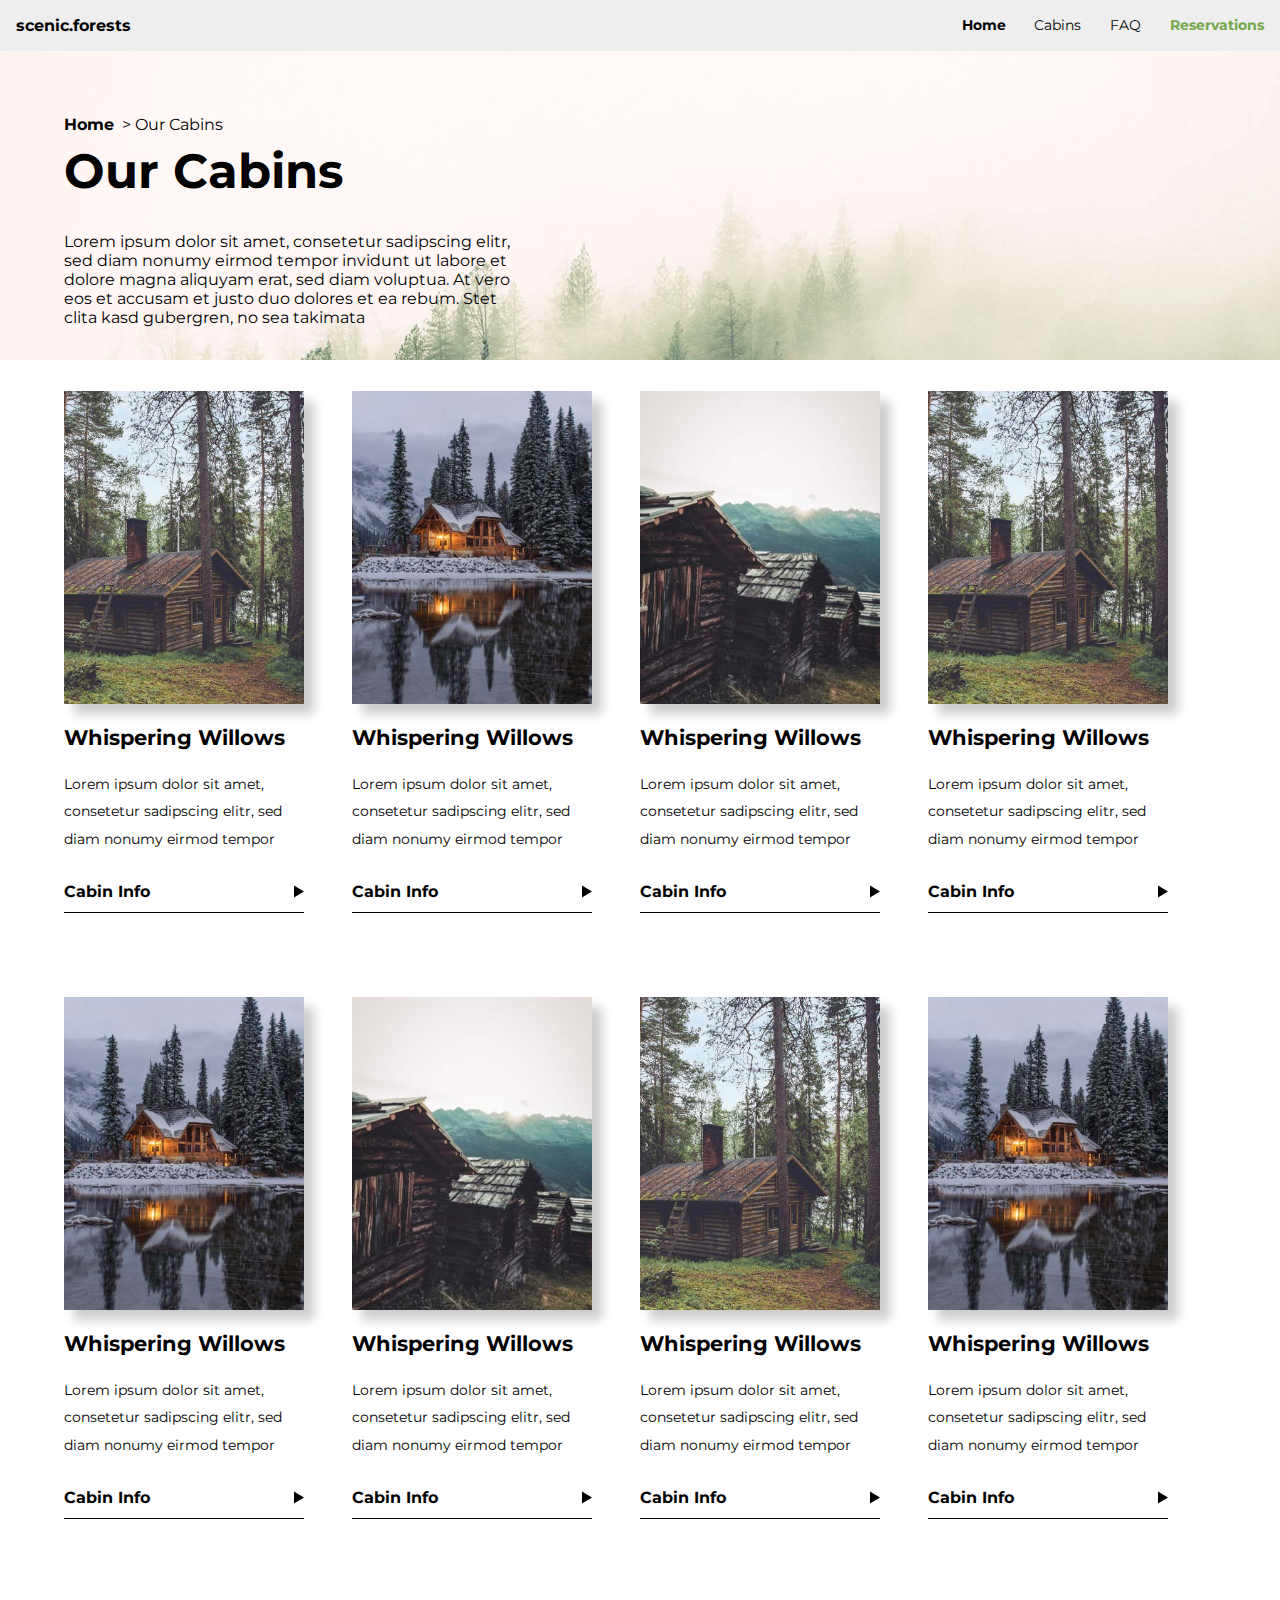
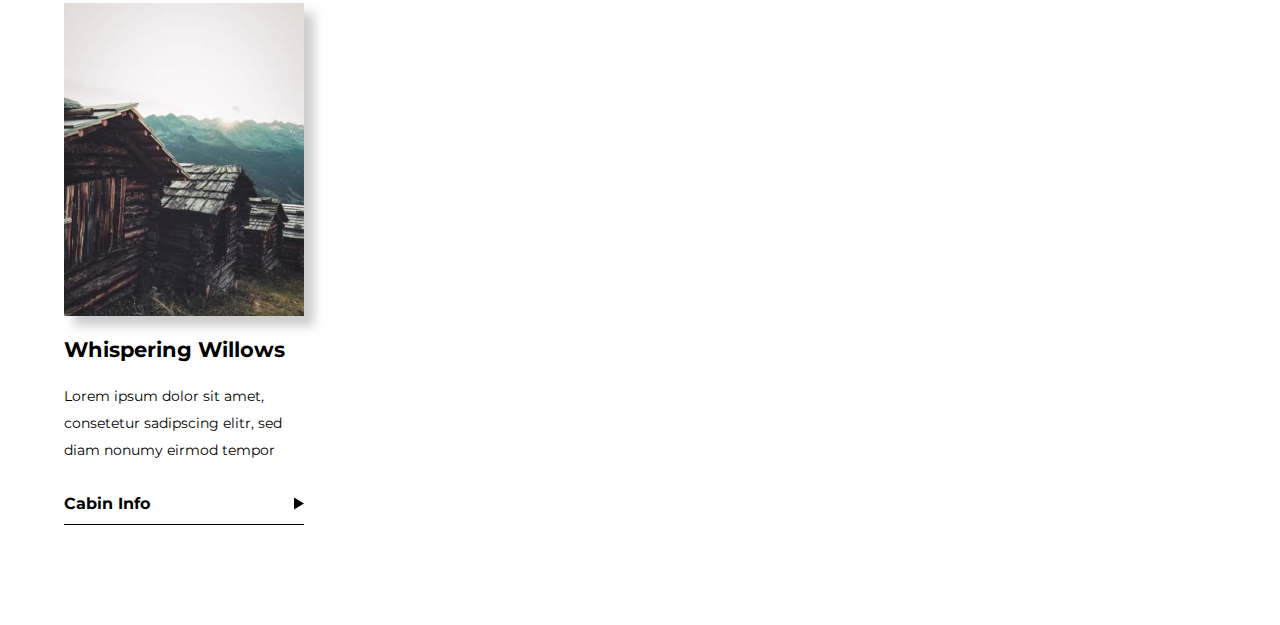
==== cabins.html @ 470239c9 "Added 'cabins' page" ====
<html>
    <head>
        <link rel="stylesheet" href="index.css">
        <link rel="stylesheet" href="sub.css">
    </head>
    <body>
        
        <div class="sub-hero">
            <div class="wrapper no-padding">
                <header>
                    <a href="index.html" class="logo">scenic.forests</a>
                    
                    <nav>
                        <img src="images/menu.svg" class="menu" id="menu-btn" alt="open menu">
                        
                        <ul class="nav" id="nav">
                            <li class="exit" id="exit-btn">
                                <a href="#"><img src="images/exit.svg"></a>
                            </li>
                            <li class="active"><a href="index.html">Home</a></li>
                            <li><a href="cabins.html">Cabins</a></li>
                            <li><a href="#">FAQ</a></li>
                            <li class="res"><a href="#">Reservations</a></li>
                        </ul>
                    </nav>
                </header>
            </div>
            
            
            
            <div class="wrapper hero">

                <div class="main-copy">
                    
                    <div class="bread-wrapper">
                        <ul class="breadcrumbs">
                            <li><a href="index.html">Home</a></li>
                            <li>> Our Cabins</a>
                        </ul>
                    </div>
                    
                    <h1>
                        <span>Our Cabins</span>
                    </h1>
                    
                    <p class="sub-desc">Lorem ipsum dolor sit amet, consetetur sadipscing elitr, sed diam nonumy eirmod tempor invidunt ut labore et dolore magna aliquyam erat, sed diam voluptua. At vero eos et accusam et justo duo dolores et ea rebum. Stet clita kasd gubergren, no sea takimata</p>

                </div>
                
                
                
                <ul class="featured-cabins">
                    <li>
                        <a href="#"><img src="images/cabin1.jpg" class="cabin-img"></a>
                        
                        <p class="cabin-title">Whispering Willows</p>
                        <p class="cabin-desc">Lorem ipsum dolor sit amet, consetetur sadipscing elitr, sed diam nonumy eirmod tempor</p>
                        
                        <a href="#" class="cabin-cta">
                            <span>Cabin Info</span>
                            <img src="images/arrows-black.svg">
                        </a>
                    </li>
                    <li>
                        <a href="#"><img src="images/cabin2.jpg" class="cabin-img"></a>
                        
                        <p class="cabin-title">Whispering Willows</p>
                        <p class="cabin-desc">Lorem ipsum dolor sit amet, consetetur sadipscing elitr, sed diam nonumy eirmod tempor</p>
                        
                        <a href="#" class="cabin-cta">
                            <span>Cabin Info</span>
                            <img src="images/arrows-black.svg">
                        </a>
                    </li>
                    <li>
                        <a href="#"><img src="images/cabin3.jpg" class="cabin-img"></a>
                        
                        <p class="cabin-title">Whispering Willows</p>
                        <p class="cabin-desc">Lorem ipsum dolor sit amet, consetetur sadipscing elitr, sed diam nonumy eirmod tempor</p>
                        
                        <a href="#" class="cabin-cta">
                            <span>Cabin Info</span>
                            <img src="images/arrows-black.svg">
                        </a>
                    </li>
                    <li>
                        <a href="#"><img src="images/cabin1.jpg" class="cabin-img"></a>
                        
                        <p class="cabin-title">Whispering Willows</p>
                        <p class="cabin-desc">Lorem ipsum dolor sit amet, consetetur sadipscing elitr, sed diam nonumy eirmod tempor</p>
                        
                        <a href="#" class="cabin-cta">
                            <span>Cabin Info</span>
                            <img src="images/arrows-black.svg">
                        </a>
                    </li>
                    <li>
                        <a href="#"><img src="images/cabin2.jpg" class="cabin-img"></a>
                        
                        <p class="cabin-title">Whispering Willows</p>
                        <p class="cabin-desc">Lorem ipsum dolor sit amet, consetetur sadipscing elitr, sed diam nonumy eirmod tempor</p>
                        
                        <a href="#" class="cabin-cta">
                            <span>Cabin Info</span>
                            <img src="images/arrows-black.svg">
                        </a>
                    </li>
                    <li>
                        <a href="#"><img src="images/cabin3.jpg" class="cabin-img"></a>
                        
                        <p class="cabin-title">Whispering Willows</p>
                        <p class="cabin-desc">Lorem ipsum dolor sit amet, consetetur sadipscing elitr, sed diam nonumy eirmod tempor</p>
                        
                        <a href="#" class="cabin-cta">
                            <span>Cabin Info</span>
                            <img src="images/arrows-black.svg">
                        </a>
                    </li><li>
                        <a href="#"><img src="images/cabin1.jpg" class="cabin-img"></a>
                        
                        <p class="cabin-title">Whispering Willows</p>
                        <p class="cabin-desc">Lorem ipsum dolor sit amet, consetetur sadipscing elitr, sed diam nonumy eirmod tempor</p>
                        
                        <a href="#" class="cabin-cta">
                            <span>Cabin Info</span>
                            <img src="images/arrows-black.svg">
                        </a>
                    </li>
                    <li>
                        <a href="#"><img src="images/cabin2.jpg" class="cabin-img"></a>
                        
                        <p class="cabin-title">Whispering Willows</p>
                        <p class="cabin-desc">Lorem ipsum dolor sit amet, consetetur sadipscing elitr, sed diam nonumy eirmod tempor</p>
                        
                        <a href="#" class="cabin-cta">
                            <span>Cabin Info</span>
                            <img src="images/arrows-black.svg">
                        </a>
                    </li>
                    <li>
                        <a href="#"><img src="images/cabin3.jpg" class="cabin-img"></a>
                        
                        <p class="cabin-title">Whispering Willows</p>
                        <p class="cabin-desc">Lorem ipsum dolor sit amet, consetetur sadipscing elitr, sed diam nonumy eirmod tempor</p>
                        
                        <a href="#" class="cabin-cta">
                            <span>Cabin Info</span>
                            <img src="images/arrows-black.svg">
                        </a>
                    </li>
                </ul>
            </div>

        </div>
    
        
        <script src="index.js"></script>
    </body>
</html>
---- index.css ----
@import url('https://fonts.googleapis.com/css2?family=Montserrat:wght@400;700&family=Playfair+Display&display=swap');

html, body {
    margin: 0;
    padding: 0;
}

body {
    background: #D8EACB;
    font-family: 'Montserrat', sans-serif;
}

a {
    text-decoration: none;
}

ul {
    list-style: none;
    padding: 0;
    margin: 0;
}

img {
    width: 100%;
}

header {
    display: flex;
    justify-content: space-between;
    background: #EEEEEE;
    padding: .5em;
}

.logo {
    color: black;
    font-weight: bold;
}

.menu {
    cursor: pointer;
}

nav ul {
    visibility: hidden;
    opacity: 0;
    position: fixed;
    width: 100%;
    top: 0;
    left: 0;
    background: #72A84A;
    height: 100vh;
    padding-top: 5em;
    z-index: 100;
}

nav ul li a {
    color: black;
    font-size: 1.5em;
    font-weight: bold;
    padding: 1em;
    display: block
}

.exit a {
    width: 30px;
    height: 30px;
    position: absolute;
    top: 0;
    right:0;
}

.open-nav {
    visibility: unset;
    opacity: 1;
    transform: translateX(0);
}

.forest-hero {
    background: url('/images/forest.jpg');
    background-size: cover;
    color: white;
}

.wrapper {
    padding: .5em;
    text-align: center;
}

.no-padding {
    padding: 0
}

.subtitle {
    padding: 3em 0 .5em;
}

h1 span {
    display: block;
}

.cta {
    display: inline-block;
    padding: 1em;
    background:  #72A84A;
    font-weight: bold;
    color: white;
    margin-bottom: 3em;
    margin-top: 1em;
}

ul.featured-cabins {
    width: 60%;
    margin: 0 auto;
}

ul.featured-cabins li {
    margin-bottom: 3em;
}

.cabin-img {
    box-shadow: 10px 10px 10px rgba(0, 0, 0, 0.2);
}

.cabin-title {
    font-size: 1.3em;
    font-weight: bold;
}

.cabin-desc,
ul.features li p,
.left p {
    line-height: 1.9em;
    font-size: .8em;
    margin-bottom: 2em;
}

.cabin-cta {
    cursor: pointer;
    display: flex;
    justify-content: space-between;
    position: relative;
}

.cabin-cta:after{
    position: absolute;
    content: '';
    bottom: -12px;
    background: white;
    width: 100%;
    height: 1px
}

.cabin-cta span {
    color: white;
    font-weight: bold;
}

.cabin-cta img{
    width: 10px
}

.feature-container {
    background: #1A1A1A;
    color: white;
}

ul.features {
    margin: 3em auto;
    width: 70%;
}

ul.features li img {
    width: 40px;
}

ul.features li p {
    color: #CCCCCC;
}


.main-quote {
    font-family: 'Playfair Display', serif;
    font-size: 2.2em;
    font-style: italic;
    margin-bottom: .5em;
}

.main-cite {
    margin-bottom: 3em;
    display: block;
}

ul.testimonials {
    margin: 3em 0;
}

ul.testimonials li {
    margin-bottom: 3em;
}

.test-img {
    width: 50px;
    height: 50px;
    border-radius: 50%;
}

p.test-desc {
    font-family: 'Playfair Display', serif;
    font-style: italic;
}

p.test-auth {
    font-weight: bold;
    font-size: .85em;
}

.last-container {
    position: relative;
}

.fern {
    position: absolute;
    bottom: 0;
    left: 0;
    z-index: 1;
    width: 80%;
    opacity: .1
}

@media (min-width: 550px) {
    .menu,
    .exit {
        display: none;
    }

    header {
        padding: 1em
    }

    ul.nav {
        visibility: unset;
        opacity: 1;
        background: none;
        display: flex;
        margin: 0;
        padding: 0;
        position: unset;
        height: auto;
    }
    ul.nav li a {
        font-size: .9em;
        padding: 0 1em;
        font-weight: normal;
    }

    ul.nav li:last-child a {
        padding-right: 0;
    }

    ul.nav .active a {
        font-weight: bold;
    }

    ul.nav .res a {
        color: #72A84A;
        font-weight: bold;
    }

    ul.featured-cabins {
        width: 90%;
        display: grid;
        grid-template-columns: repeat(3, auto);
        grid-gap: 3em;
    }

}

@media (min-width: 650px) {
    ul.features{
        width: 90%;
        display: grid;
        grid-template-columns: repeat(3, auto);
        grid-gap: 3em;
    }
}

@media (min-width: 900px) {
    .wrapper {
        text-align: left;
    }
    .flex {
        display: flex;
    }
    .hero {
        padding: 8em 4em;
    }
    .last-container {
        padding: 0 4em;
    }
    .main-copy {
        width: 40%;
    }
    p.subtitle {
        margin: 0 0 1em;
        padding: 0
    }
    h1 {
        font-size: 3em;
        margin-top: 0;
    }
    ul.featured-cabins {
        width: 70%
    }

    .main-quote,
    .main-cite {
        text-align: center;
    }
    .main-quote {
        font-size: 3em;
        margin-top: 2em;
    }
    .main-cite {
        font-size: 1.5em;
        margin-bottom: 3em;
    }

    .bio {
        width: 90%;
    }

    ul.testimonials {
        margin-left: 2em;
        width: 100%
    }
    ul.testimonials li {
        display: flex;
        background: white;
        padding: 1.5em;
        margin-bottom: 1em;
    }

    .test-img {
        margin-right: 1em;
    }
    .test-desc {
        margin-top: .5em;
        font-size: 1.1em;
        margin-bottom: 0;
    }

    .fern {
        width: 20%;
    }

    .cabin-desc, ul.features li p, .left p {
         font-size: .9em;
    }



}
---- sub.css ----
body {
    background: white;
}

.sub-hero {
    background: url('/images/forest-bg-2.jpg');
    background-size: cover;
    height: 40vh;
}

.bread-wrapper {
    display: grid;
    justify-content: center;
    margin: 3em 0 0;
}

ul.breadcrumbs {
    display: flex;
    margin-bottom: .5em;
}

ul.breadcrumbs li a {
    color: black;
    margin-right: .5em;
    font-weight: bold;
}

h1 {
    margin-top: 0;
}

.sub-desc {
    width: 80%;
    margin: 0 auto;
}

ul.featured-cabins {
    display: grid;
    grid-template-columns: repeat(auto-fit, minmax(240px, 200px));
    width: 100%;
    place-content: center;
    margin-top: 4em;
}

.cabin-cta span {
    color: black;
}

.cabin-cta:after {
    background: black;
}

@media (min-width: 900px) {
    .hero {
        padding: 4em;
    }
    
    ul.featured-cabins {
        place-content: flex-start;
    }
    
    .bread-wrapper {
        display: unset;
    }
    
    .sub-desc {
        width: 100%;
    }
}
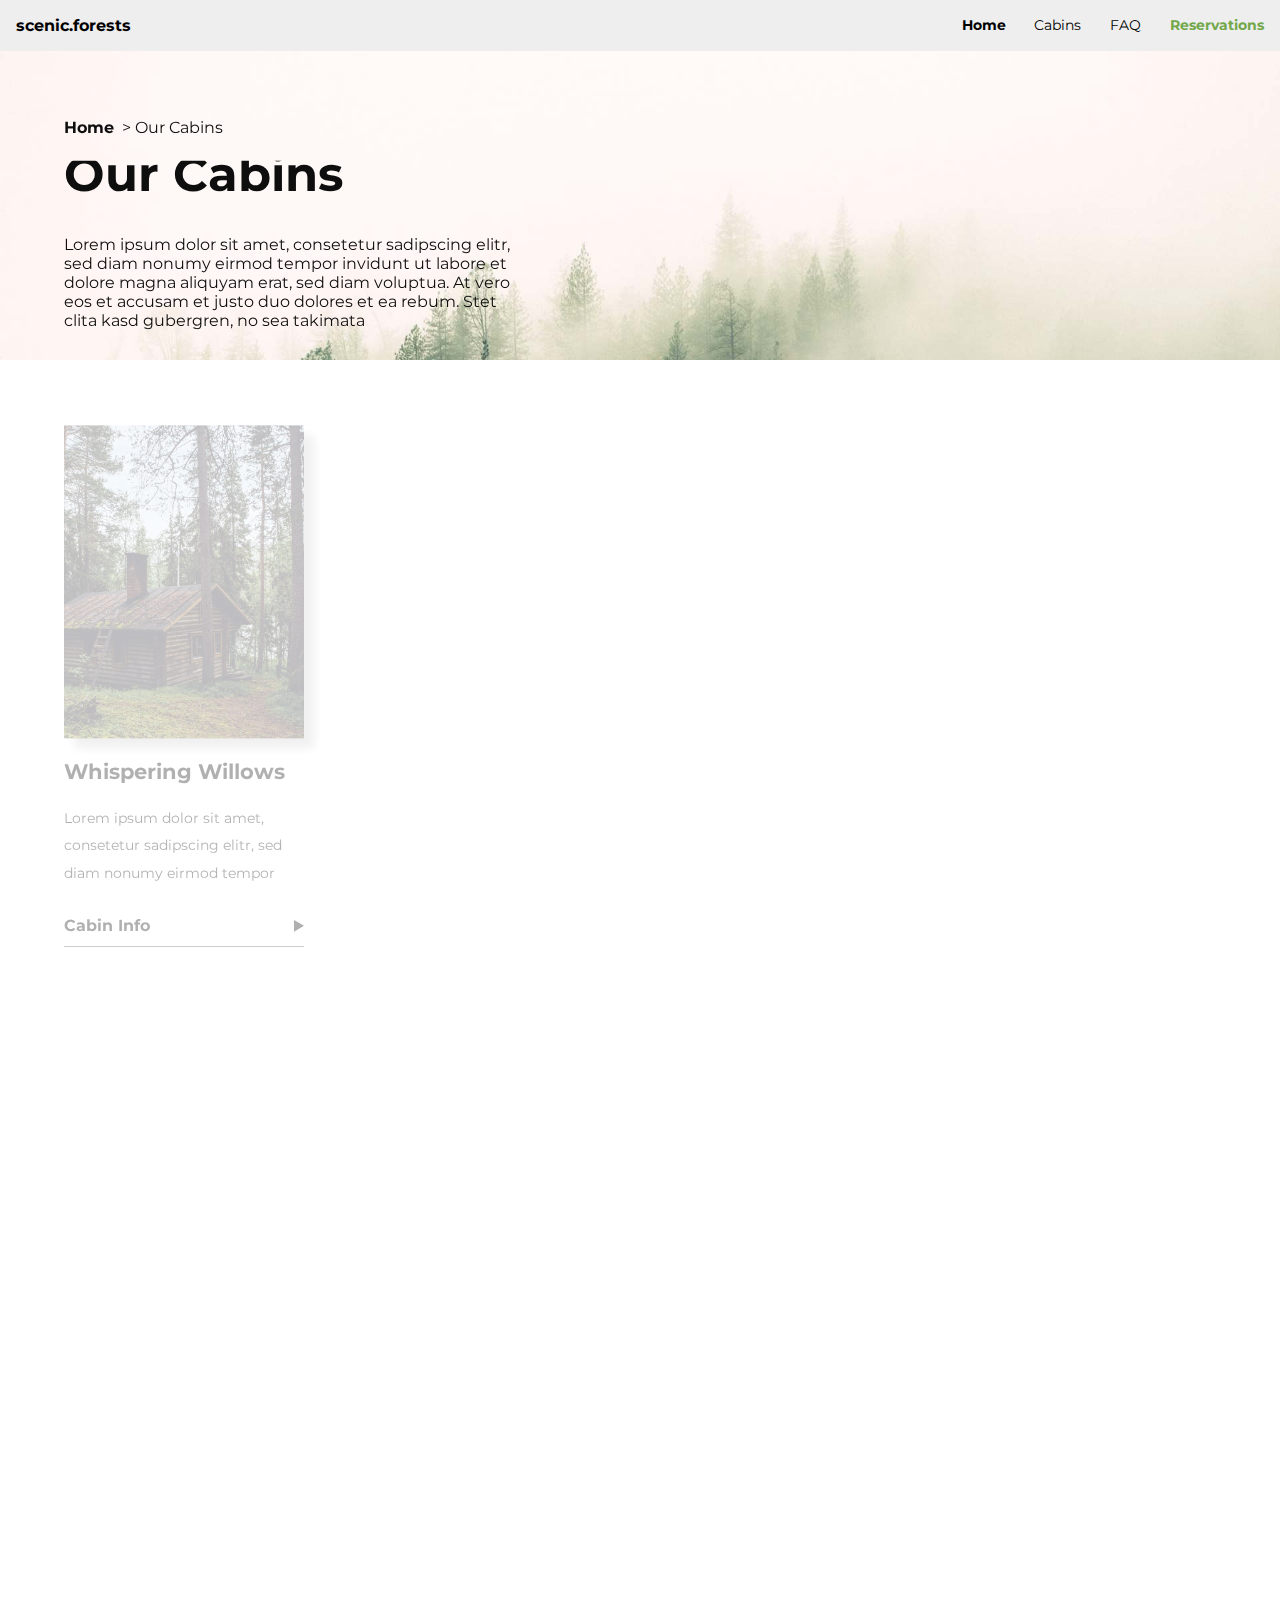
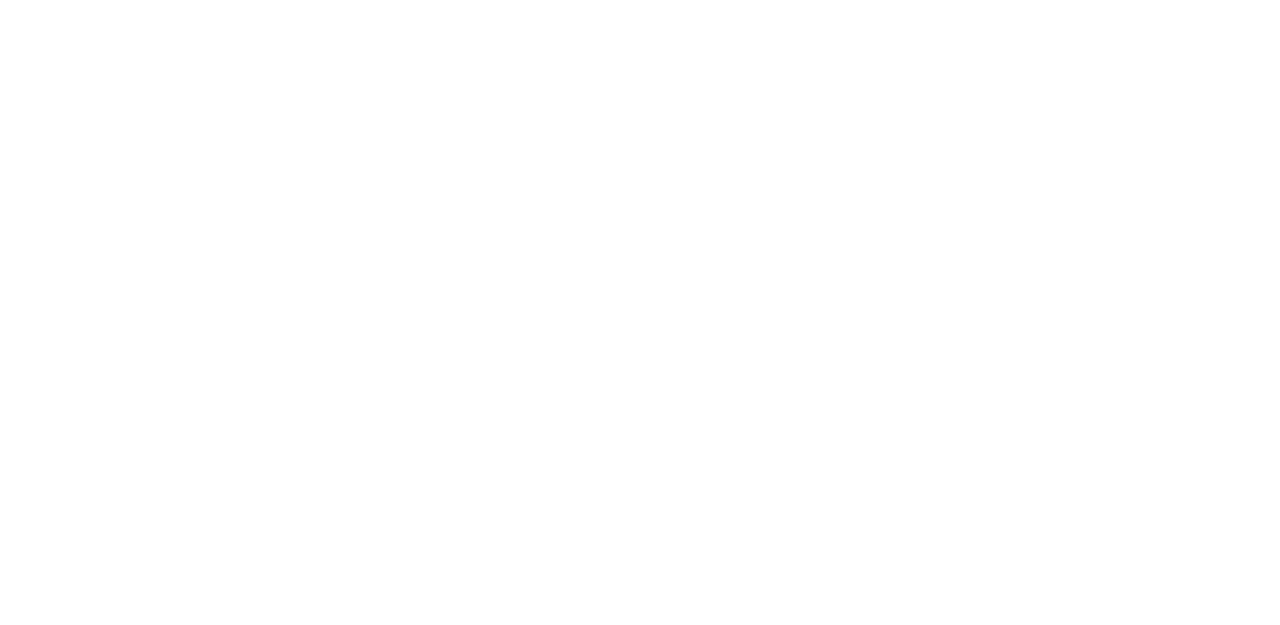
==== commit d19c9076: "Added final animation" ====
--- a/cabins.html
+++ b/cabins.html
@@ -153,7 +153,7 @@
 
         </div>
     
-        
+        <script src="https://cdnjs.cloudflare.com/ajax/libs/gsap/3.2.4/gsap.min.js"></script>
         <script src="index.js"></script>
     </body>
 </html>--- a/index.css
+++ b/index.css
@@ -58,7 +58,7 @@
     font-size: 1.5em;
     font-weight: bold;
     padding: 1em;
-    display: block
+    display: block;
 }
 
 .exit a {
@@ -66,7 +66,7 @@
     height: 30px;
     position: absolute;
     top: 0;
-    right:0;
+    right: 0;
 }
 
 .open-nav {
@@ -76,7 +76,7 @@
 }
 
 .forest-hero {
-    background: url('/images/forest.jpg');
+    background: url('images/forest.jpg');
     background-size: cover;
     color: white;
 }
@@ -87,7 +87,7 @@
 }
 
 .no-padding {
-    padding: 0
+    padding: 0;
 }
 
 .subtitle {
@@ -96,12 +96,13 @@
 
 h1 span {
     display: block;
+    clip-path: polygon(0 100%, 100% 100%, 100% 100%, 0% 100%); 
 }
 
 .cta {
     display: inline-block;
     padding: 1em;
-    background:  #72A84A;
+    background: #72A84A;
     font-weight: bold;
     color: white;
     margin-bottom: 3em;
@@ -118,36 +119,33 @@
 }
 
 .cabin-img {
-    box-shadow: 10px 10px 10px rgba(0, 0, 0, 0.2);
+    box-shadow: 10px 10px 10px rgba(0,0,0,.2);
 }
 
 .cabin-title {
+    font-weight: bold;
     font-size: 1.3em;
-    font-weight: bold;
-}
-
-.cabin-desc,
-ul.features li p,
-.left p {
+}
+
+.cabin-desc, ul.features li p, .left p {
     line-height: 1.9em;
     font-size: .8em;
     margin-bottom: 2em;
 }
 
 .cabin-cta {
-    cursor: pointer;
     display: flex;
     justify-content: space-between;
     position: relative;
 }
 
-.cabin-cta:after{
+.cabin-cta:after {
     position: absolute;
     content: '';
     bottom: -12px;
     background: white;
     width: 100%;
-    height: 1px
+    height: 1px;
 }
 
 .cabin-cta span {
@@ -155,9 +153,10 @@
     font-weight: bold;
 }
 
-.cabin-cta img{
-    width: 10px
-}
+.cabin-cta img {
+    width: 10px;
+}
+
 
 .feature-container {
     background: #1A1A1A;
@@ -176,7 +175,6 @@
 ul.features li p {
     color: #CCCCCC;
 }
-
 
 .main-quote {
     font-family: 'Playfair Display', serif;
@@ -185,7 +183,7 @@
     margin-bottom: .5em;
 }
 
-.main-cite {
+cite {
     margin-bottom: 3em;
     display: block;
 }
@@ -199,9 +197,9 @@
 }
 
 .test-img {
+    border-radius: 50%;
     width: 50px;
     height: 50px;
-    border-radius: 50%;
 }
 
 p.test-desc {
@@ -224,19 +222,19 @@
     left: 0;
     z-index: 1;
     width: 80%;
-    opacity: .1
+    opacity: .1;
 }
 
 @media (min-width: 550px) {
-    .menu,
-    .exit {
+    
+    .menu, .exit {
         display: none;
     }
-
+    
     header {
-        padding: 1em
-    }
-
+        padding: 1em;
+    }
+    
     ul.nav {
         visibility: unset;
         opacity: 1;
@@ -247,116 +245,130 @@
         position: unset;
         height: auto;
     }
+    
     ul.nav li a {
         font-size: .9em;
         padding: 0 1em;
         font-weight: normal;
     }
-
+    
     ul.nav li:last-child a {
         padding-right: 0;
     }
-
+    
     ul.nav .active a {
         font-weight: bold;
     }
-
+    
     ul.nav .res a {
         color: #72A84A;
         font-weight: bold;
     }
-
+    
     ul.featured-cabins {
         width: 90%;
         display: grid;
-        grid-template-columns: repeat(3, auto);
+        grid-template-columns: repeat(3,auto);
         grid-gap: 3em;
     }
-
-}
-
-@media (min-width: 650px) {
-    ul.features{
+    
+}
+
+@media(min-width: 650px) {
+    
+    ul.features {
         width: 90%;
         display: grid;
-        grid-template-columns: repeat(3, auto);
+        grid-template-columns: repeat(3,auto);
         grid-gap: 3em;
     }
 }
 
-@media (min-width: 900px) {
+
+@media(min-width: 900px) {
+    
     .wrapper {
         text-align: left;
     }
+    
     .flex {
         display: flex;
     }
+    
     .hero {
         padding: 8em 4em;
     }
+    
     .last-container {
         padding: 0 4em;
     }
+    
     .main-copy {
         width: 40%;
     }
+    
     p.subtitle {
         margin: 0 0 1em;
-        padding: 0
-    }
+        padding: 0;
+    }
+    
     h1 {
         font-size: 3em;
         margin-top: 0;
     }
+    
     ul.featured-cabins {
-        width: 70%
-    }
-
-    .main-quote,
-    .main-cite {
+        width: 70%;
+    }
+    
+    .main-quote, .main-cite {
         text-align: center;
     }
+    
     .main-quote {
         font-size: 3em;
         margin-top: 2em;
     }
+    
     .main-cite {
         font-size: 1.5em;
         margin-bottom: 3em;
     }
-
+    
+    
     .bio {
         width: 90%;
     }
-
+    
     ul.testimonials {
         margin-left: 2em;
-        width: 100%
-    }
+        width: 100%;
+    }
+    
     ul.testimonials li {
         display: flex;
         background: white;
         padding: 1.5em;
         margin-bottom: 1em;
     }
-
+    
     .test-img {
         margin-right: 1em;
     }
+    
     .test-desc {
         margin-top: .5em;
         font-size: 1.1em;
         margin-bottom: 0;
     }
-
+    
     .fern {
         width: 20%;
     }
-
+    
     .cabin-desc, ul.features li p, .left p {
-         font-size: .9em;
-    }
-
-
-
+        font-size: .9em;
+    }
+    
+    
 }